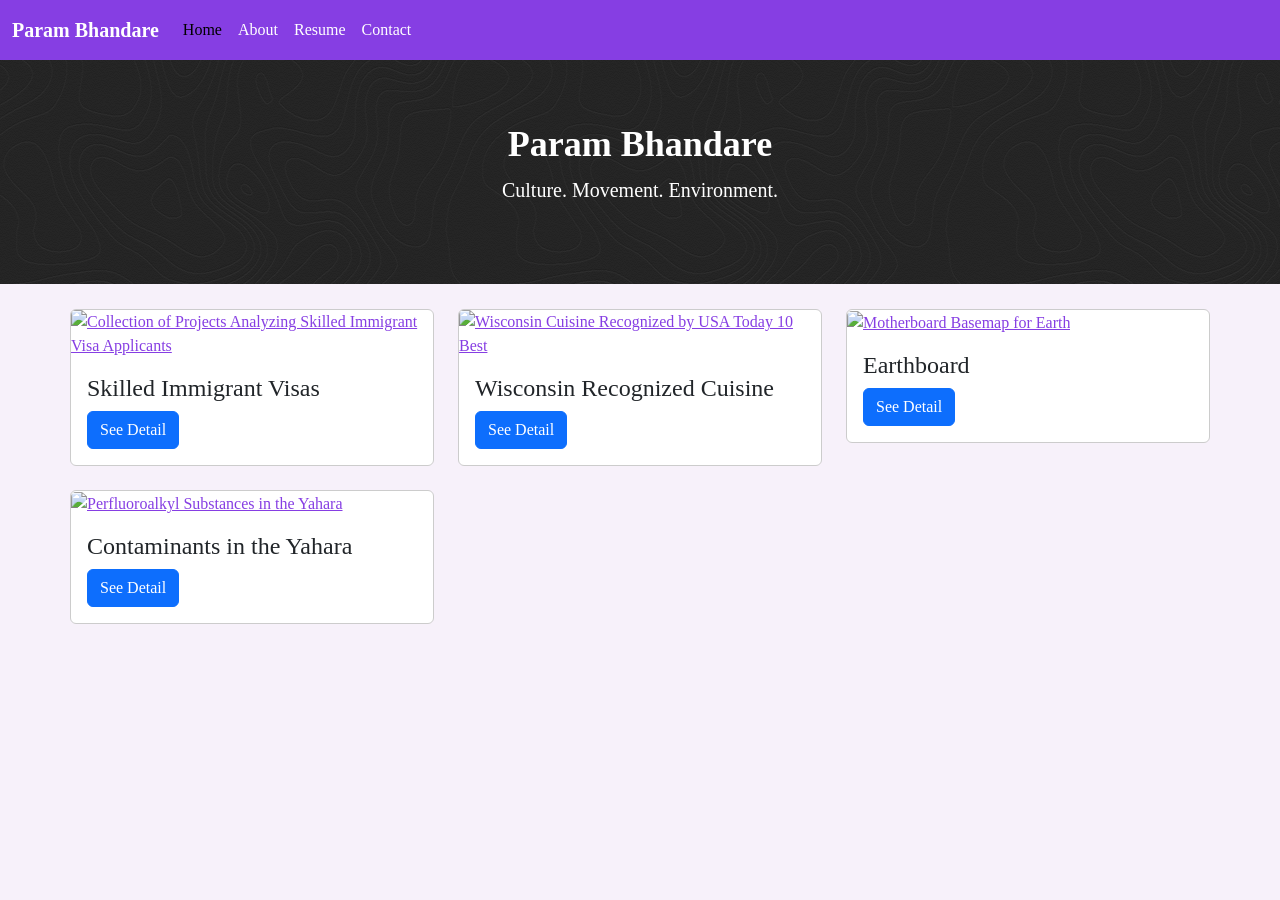
==== index.html @ 8a38b583 "Setup Co-authored-by: Copilot <copilot@github.com>" ====
<!DOCTYPE html>
<html lang="en">

<head>
    <meta charset="utf-8">
    <meta name="viewport" content="width=device-width, initial-scale=1">
    <meta name="keywords" content="maps, cartography"/>
	<title>Param Bhandare</title>

    <!--put your Bootstrap stylesheet links below this comment and above style.css-->
    <link rel="stylesheet" href="css/bootstrap.min.css">
    <link rel="stylesheet" href="css/style.css">
</head>

<body>
    <!-- Create the navbar -->
    <nav class="navbar navbar-expand-lg navbar-default">
        <!-- Container inside the navbar header to span the page -->
        <div class="container-fluid">
            <!-- Creates the navbar header -->
            <a class="navbar-brand" href="index.html">Param Bhandare</a>
            <!-- This complex script is just for a hamburger button, which will appear on smaller screens -->
            <button class="navbar-toggler" 
                type="button" data-bs-toggle="collapse" data-bs-target="#navbarNav" 
                aria-controls="navbarNav" aria-expanded="false" aria-label="Toggle navigation">
                <svg width="1em" height="1em" 
                    viewBox="0 0 16 16" class="bi bi-list" xmlns="http://www.w3.org/2000/svg">
                    <path fill-rule="evenodd" 
                        d="M2.5 11.5A.5.5 0 0 1 3 11h10a.5.5 0 0 1 0 1H3a.5.5 0 0 1-.5-.5zm0-4A.5.5 0 0 1 3 7h10a.5.5 0 0 1 0 1H3a.5.5 0 0 1-.5-.5zm0-4A.5.5 0 0 1 3 3h10a.5.5 0 0 1 0 1H3a.5.5 0 0 1-.5-.5z" />
                </svg>
                <span class="menu"> Menu</span>
            </button>
            <!-- Links to include in navbar -->
            <div class="collapse navbar-collapse" id="navbarNav">
                <!-- Unordered list for links on navbar -->
                <ul class="navbar-nav">
                    <li class="nav-item">
                        <a class="nav-link active" aria-current="page" href="index.html">Home</a>
                    </li>
                    <li class="nav-item">
                        <a class="nav-link" href="about.html">About</a>
                    </li>
                    <li class="nav-item">
                        <a class="nav-link" href="resume.html">Resume</a>
                    </li>
                    <li class="nav-item">
                        <a class="nav-link" href="contact.html">Contact</a>
                    </li>
                </ul>
            </div> <!-- end .navbar-collapse -->
        </div> <!-- end .container-fluid -->
    </nav> <!-- end navigation bar -->  
	
	<div class="jumbotron">
		<div class="container">
            <h2>Param Bhandare</h2>
            <p>Culture. Movement. Environment.</p>
        </div>
    </div>
	
    <div class="container">
        <div class="row g-4">
            <div class="col-md-4">
                <div class="card">
                    <a href="h1b.html">
                        <img class="card-img-top" src="" alt="Collection of Projects Analyzing Skilled Immigrant Visa Applicants">
					</a>
                    <div class="card-body">
                        <h4 class="card-title">Skilled Immigrant Visas</h4>
                        <a href="h1b.html" class="btn btn-primary">See Detail</a>
                    </div>
                </div>
            </div>
            <div class="col-md-4">
                <div class="card">
                    <a href="usabest.html">
                        <img class="card-img-top" src="" alt="Wisconsin Cuisine Recognized by USA Today 10 Best"></a>
                    <div class="card-body">
                        <h4 class="card-title">Wisconsin Recognized Cuisine</h4>
                        <a href="usabest.html" class="btn btn-primary">See Detail</a>
                    </div>
                </div>
            </div>
            <div class="col-md-4">
                <div class="card">
                    <a href="earthboard.html">
                        <img class="card-img-top" src="" alt="Motherboard Basemap for Earth"></a>
                    <div class="card-body">
                        <h4 class="card-title">Earthboard</h4>
                        <a href="earthboard.html" class="btn btn-primary">See Detail</a>
                    </div>
                </div>
            </div>
            <div class="col-md-4">
                <div class="card">
                    <a href="pfas.html">
                        <img class="card-img-top" src="" alt="Perfluoroalkyl Substances in the Yahara"></a>
                    <div class="card-body">
                        <h4 class="card-title">Contaminants in the Yahara</h4>
                        <a href="pfas.html" class="btn btn-primary">See Detail</a>
                    </div>
                </div>
            </div>
        </div>
    </div>

    <!--put your external script links here-->
    <!--<script type="text/javascript" src="lib/jquery-3.5.1.min.js"></script>-->
    <script type="text/javascript" src="lib/bootstrap.min.js"></script>
</body>

</html>
---- css/style.css ----
/***** NAVBAR *****/

.navbar {
    background-color: #863ee3;
    border-radius: 0;
}

/* Navbar title */
.navbar-default .navbar-brand {
    color: white;
    font-size: px;
    font-weight: bold;
}

/* Navbar hover effects */
.navbar-default .navbar-brand:hover,
.navbar-default .navbar-brand:focus,
.navbar-default .navbar-nav > li > a:hover,
.navbar-default .navbar-nav > li > a:focus {
    color: #ebd122;
    text-decoration: none;
}

/* Navbar links */
.navbar-default .navbar-nav > li > a {
    color: #fff;
    font-size: 16px;
    padding: 10px;
}

/* Navbar collapsed styles */
.navbar-toggler {
    color: #fff;
    border-color: #fff;
    background-color: #863ee3;
    border-radius: 4px;
    border: 1px solid;
    fill: #fff;
    font-size: 16px;
    position: relative;
    margin-right: 10px;
}

.navbar-toggler:hover,
.navbar-toggler:focus {
    background-color: #ebd122;
    color: #242424;
    fill: #242424;
    border-color: #fff;

}

/*** JUMBOTRON ***/

.jumbotron {
    background-image: url("../assets/contour-lines.png");
    text-align: center;
    color: #fff;
    padding: 3%;
    border-radius: 0px;
}

.jumbotron h2 {
    font-size: 36px;
    font-weight: bold;
}

.img-responsive{
    width:100%;
}

/*** CARD ***/

.card {
    background-color: #fff;
    border-color: #cccccc;
    border-width: 1px;
    width: 100%;
}

.card:hover {
    border-color: #ebd122;
}

/*** Basic Text Styles ***/

#about-world {
    max-width: 100%;
}

.resume h3 {
    font-weight: bold;
}


hr {
    border-color: white;
    border-width: 2px;
}

p {
    font-size: 20px;
}

a {
    color: #863ee3;
}

a:hover {
    color: #ebd122;
}

.container{
    padding:25px 0;
}

body {

    font-family: 'Georgia', serif;
    background-color: #f7f1fa;
    color: #242424;
}
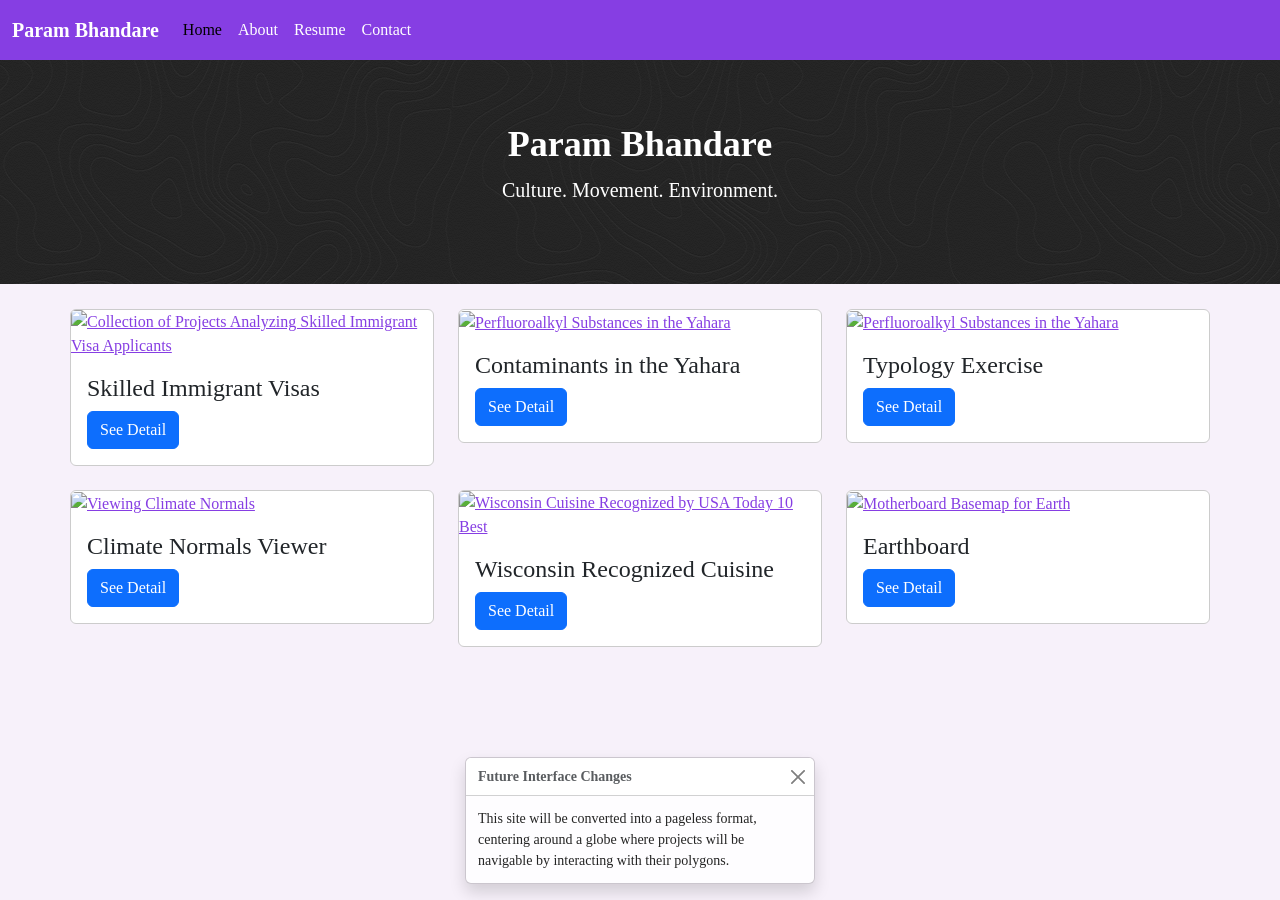
==== commit 750b6c1a: "Added More Pages Co-authored-by: Copilot <copilot@github.com>" ====
--- a/index.html
+++ b/index.html
@@ -73,6 +73,36 @@
             </div>
             <div class="col-md-4">
                 <div class="card">
+                    <a href="pfas.html">
+                        <img class="card-img-top" src="" alt="Perfluoroalkyl Substances in the Yahara"></a>
+                    <div class="card-body">
+                        <h4 class="card-title">Contaminants in the Yahara</h4>
+                        <a href="pfas.html" class="btn btn-primary">See Detail</a>
+                    </div>
+                </div>
+            </div>
+            <div class="col-md-4">
+                <div class="card">
+                    <a href="africa.html">
+                        <img class="card-img-top" src="" alt="Perfluoroalkyl Substances in the Yahara"></a>
+                    <div class="card-body">
+                        <h4 class="card-title">Typology Exercise</h4>
+                        <a href="africa.html" class="btn btn-primary">See Detail</a>
+                    </div>
+                </div>
+            </div>
+            <div class="col-md-4">
+                <div class="card">
+                    <a href="normals.html">
+                        <img class="card-img-top" src="" alt="Viewing Climate Normals"></a>
+                    <div class="card-body">
+                        <h4 class="card-title">Climate Normals Viewer</h4>
+                        <a href="normals.html" class="btn btn-primary">See Detail</a>
+                    </div>
+                </div>
+            </div>
+            <div class="col-md-4">
+                <div class="card">
                     <a href="usabest.html">
                         <img class="card-img-top" src="" alt="Wisconsin Cuisine Recognized by USA Today 10 Best"></a>
                     <div class="card-body">
@@ -91,15 +121,18 @@
                     </div>
                 </div>
             </div>
-            <div class="col-md-4">
-                <div class="card">
-                    <a href="pfas.html">
-                        <img class="card-img-top" src="" alt="Perfluoroalkyl Substances in the Yahara"></a>
-                    <div class="card-body">
-                        <h4 class="card-title">Contaminants in the Yahara</h4>
-                        <a href="pfas.html" class="btn btn-primary">See Detail</a>
-                    </div>
-                </div>
+        </div>
+    </div>
+
+    <div class="toast-container position-fixed bottom-0 start-50 translate-middle-x p-3">
+        <div id="update-toast" class="toast show" role="alert" aria-live="assertive" aria-atomic="true" data-bs-autohide="false">
+            <div class="toast-header">
+                <strong class="me-auto">Future Interface Changes</strong>
+                <button type="button" class="btn-close" data-bs-dismiss="toast" aria-label="Close"></button>
+            </div>
+            <div class="toast-body">
+                This site will be converted into a pageless format, centering around a
+                globe where projects will be navigable by interacting with their polygons.
             </div>
         </div>
     </div>
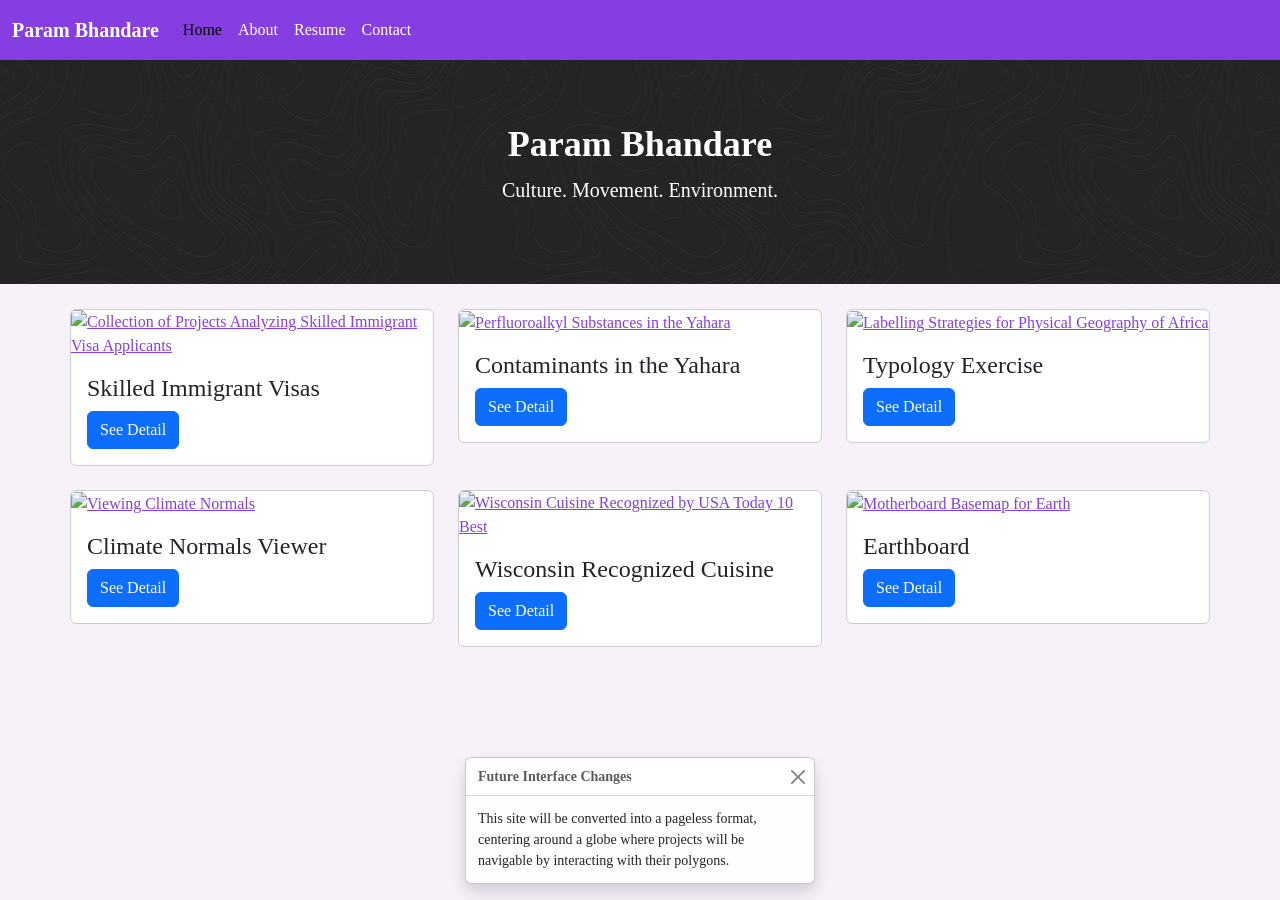
==== commit 2d3347ac: "Small Text Updates" ====
--- a/index.html
+++ b/index.html
@@ -84,7 +84,7 @@
             <div class="col-md-4">
                 <div class="card">
                     <a href="africa.html">
-                        <img class="card-img-top" src="" alt="Perfluoroalkyl Substances in the Yahara"></a>
+                        <img class="card-img-top" src="" alt="Labelling Strategies for Physical Geography of Africa"></a>
                     <div class="card-body">
                         <h4 class="card-title">Typology Exercise</h4>
                         <a href="africa.html" class="btn btn-primary">See Detail</a>
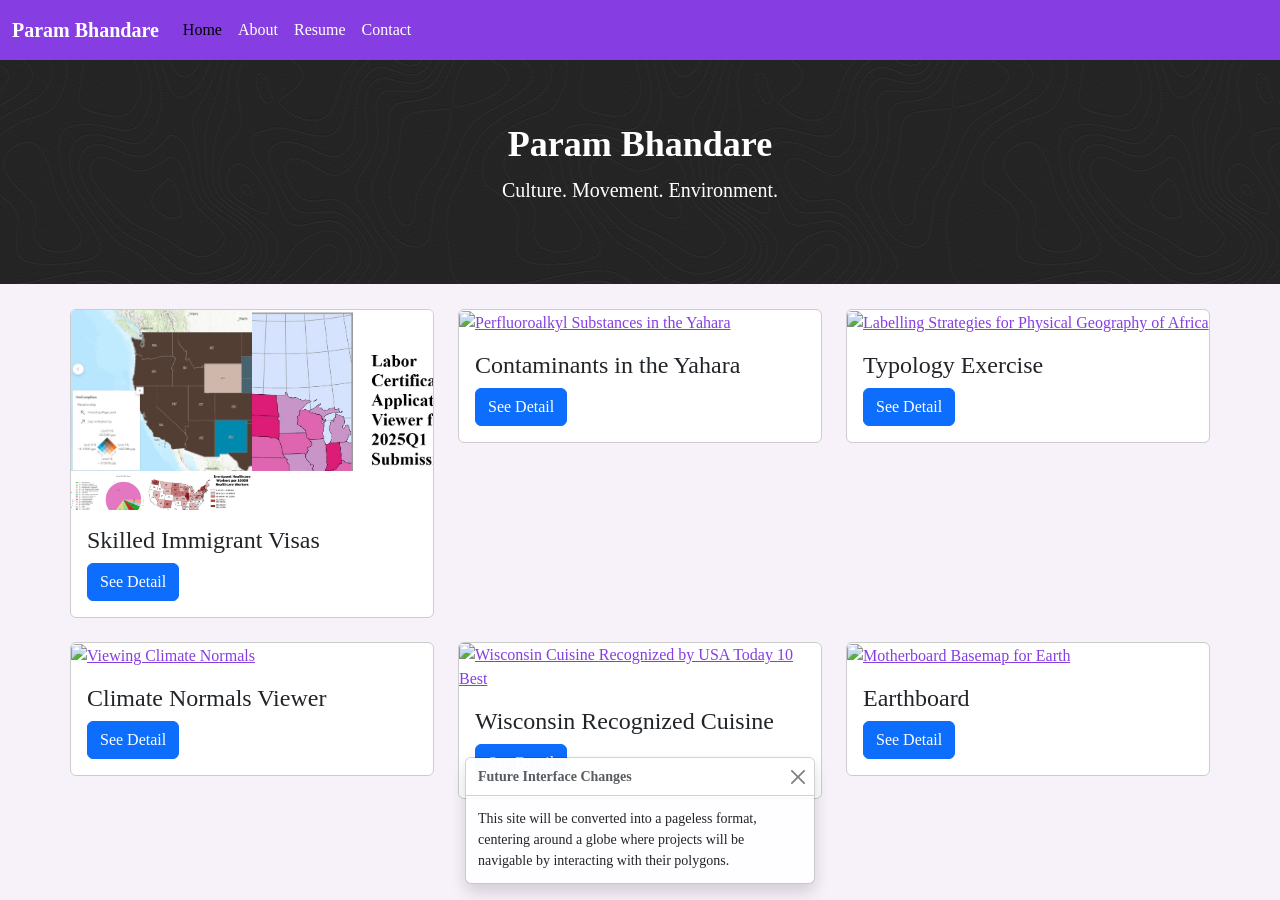
==== commit 6ae4ef5c: "First Set of Images" ====
--- a/index.html
+++ b/index.html
@@ -63,7 +63,11 @@
             <div class="col-md-4">
                 <div class="card">
                     <a href="h1b.html">
-                        <img class="card-img-top" src="" alt="Collection of Projects Analyzing Skilled Immigrant Visa Applicants">
+                        <div class="card-img-top card-img-grid card-img-fixed">
+                            <img src="./assets/h1bstory-thumbnail.jpg" alt="Storymap looking at Skilled Immigrant Visa Applicants">
+                            <img src="./assets/h1bviz-thumbnail.jpg" alt="Web Visualization of Skilled Immigrant Visa Applicants">
+                            <img src="./assets/h1bmap-thumbnail.jpg" alt="Static Map of Skilled Immigrant Visa Patterns">
+                        </div>
 					</a>
                     <div class="card-body">
                         <h4 class="card-title">Skilled Immigrant Visas</h4>
--- a/css/style.css
+++ b/css/style.css
@@ -82,6 +82,35 @@
     border-color: #ebd122;
 }
 
+.card-img-fixed {
+    height: 200px;        /* fixed height */
+    width: 100%;          /* fill card width */
+    object-fit: cover;    /* crop instead of stretch */
+}
+
+.card-img-grid {
+    display: grid;
+    grid-template-columns: 1fr 1fr;
+    grid-template-rows: 1fr 1fr;
+    height: 200px;
+    overflow: hidden;
+}
+
+.card-img-grid img {
+    width: 100%;
+    height: 100%;
+    object-fit: cover;
+}
+
+/* Make last image span full width (nice layout) */
+/*.card-img-grid img:nth-child(3) {
+    grid-column: span 2;
+}*/
+
+.card-img-stack img:nth-child(1) { top: 0; left: 0; }
+.card-img-stack img:nth-child(2) { top: 15%; left: 15%; }
+.card-img-stack img:nth-child(3) { top: 30%; left: 30%; }
+
 /*** Basic Text Styles ***/
 
 #about-world {
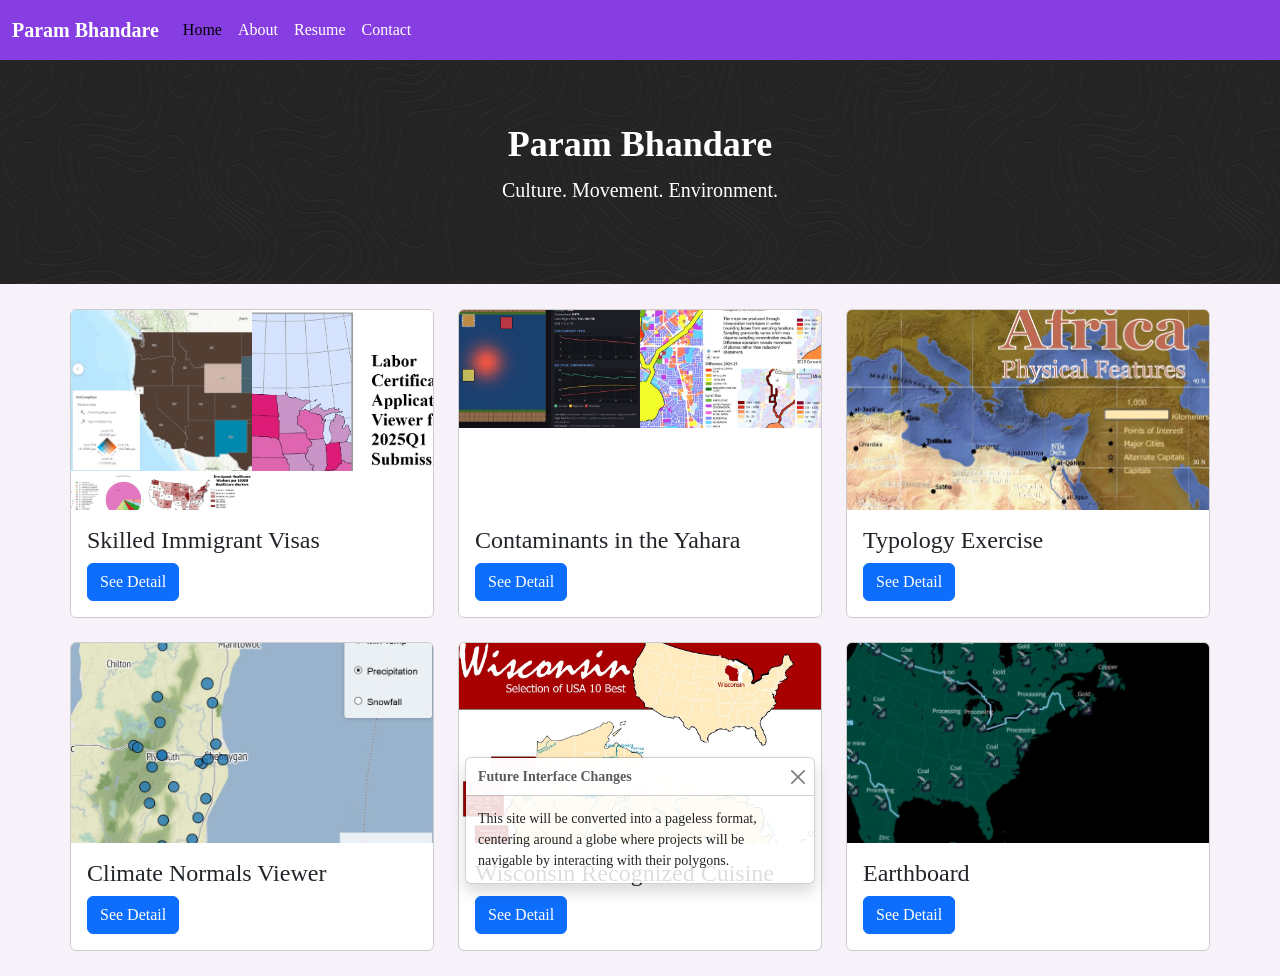
==== commit 263302dc: "Front Page Developed" ====
--- a/index.html
+++ b/index.html
@@ -78,7 +78,11 @@
             <div class="col-md-4">
                 <div class="card">
                     <a href="pfas.html">
-                        <img class="card-img-top" src="" alt="Perfluoroalkyl Substances in the Yahara"></a>
+                        <div class="card-img-top card-img-grid card-img-fixed">
+                            <img src="assets/pfasstory-thumbnail.jpg" alt="Storymap looking at Impacts of Perfluoroalkyl Substances in Madison, Wisconsin">
+                            <img src="assets/pfasviz-thumbnail.jpg" alt="Static Map Showing Sampled Concentration Changes of Perfluoroalkyl Substances">
+                        </div>
+                    </a>
                     <div class="card-body">
                         <h4 class="card-title">Contaminants in the Yahara</h4>
                         <a href="pfas.html" class="btn btn-primary">See Detail</a>
@@ -88,7 +92,7 @@
             <div class="col-md-4">
                 <div class="card">
                     <a href="africa.html">
-                        <img class="card-img-top" src="" alt="Labelling Strategies for Physical Geography of Africa"></a>
+                        <img class="card-img-top card-img-fixed" src="assets/africa-thumbnail.jpg" alt="Labelling Strategies for Physical Geography of Africa"></a>
                     <div class="card-body">
                         <h4 class="card-title">Typology Exercise</h4>
                         <a href="africa.html" class="btn btn-primary">See Detail</a>
@@ -98,7 +102,7 @@
             <div class="col-md-4">
                 <div class="card">
                     <a href="normals.html">
-                        <img class="card-img-top" src="" alt="Viewing Climate Normals"></a>
+                        <img class="card-img-top card-img-fixed" src="assets/climate-normals-thumbnail.jpg" alt="Viewing Climate Normals"></a>
                     <div class="card-body">
                         <h4 class="card-title">Climate Normals Viewer</h4>
                         <a href="normals.html" class="btn btn-primary">See Detail</a>
@@ -108,7 +112,7 @@
             <div class="col-md-4">
                 <div class="card">
                     <a href="usabest.html">
-                        <img class="card-img-top" src="" alt="Wisconsin Cuisine Recognized by USA Today 10 Best"></a>
+                        <img class="card-img-top card-img-fixed" src="assets/usabest-thumbnail.jpg" alt="Wisconsin Cuisine Recognized by USA Today 10 Best"></a>
                     <div class="card-body">
                         <h4 class="card-title">Wisconsin Recognized Cuisine</h4>
                         <a href="usabest.html" class="btn btn-primary">See Detail</a>
@@ -118,7 +122,7 @@
             <div class="col-md-4">
                 <div class="card">
                     <a href="earthboard.html">
-                        <img class="card-img-top" src="" alt="Motherboard Basemap for Earth"></a>
+                        <img class="card-img-top card-img-fixed" src="assets/earthboard-thumbnail.jpg" alt="Motherboard Basemap for Earth"></a>
                     <div class="card-body">
                         <h4 class="card-title">Earthboard</h4>
                         <a href="earthboard.html" class="btn btn-primary">See Detail</a>
